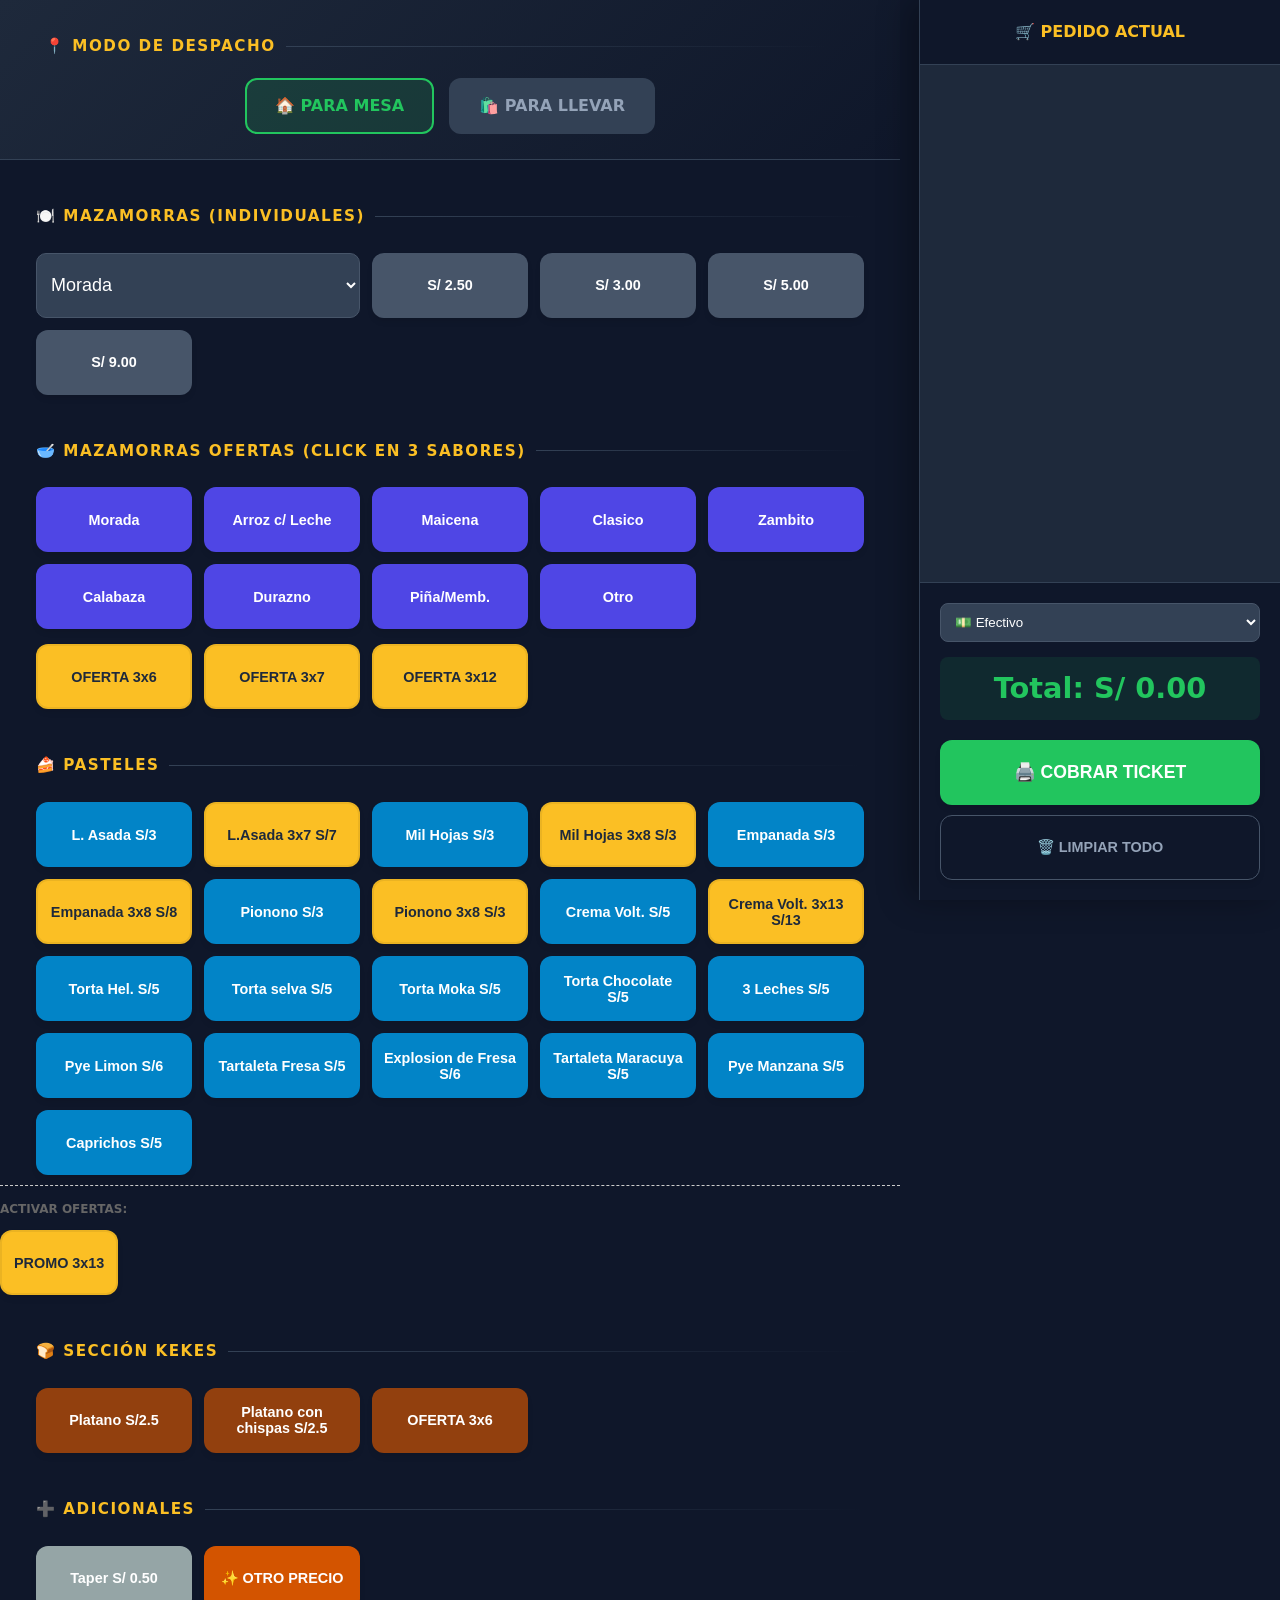
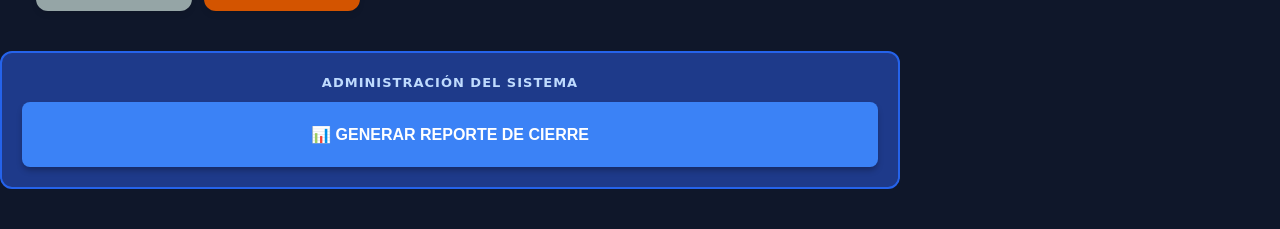
==== index.html @ 549e1aff "Add files via upload" ====
﻿<!DOCTYPE html>
<html lang="es">
<head>
    <meta charset="UTF-8">
    <title>Sistema de Ventas - Astrid</title>
    <link rel="stylesheet" href="StyleSheet.css">
</head>
<body>

    <div id="notificacion-flotante" style="display:none; position: fixed; bottom: 20px; left: 20px; background: #1e293b; color: white; padding: 15px 25px; border-radius: 12px; border: 2px solid #fbbf24; box-shadow: 0 10px 15px -3px rgba(0,0,0,0.5); z-index: 9999; font-family: sans-serif;">
        <div style="font-weight: bold; color: #fbbf24; margin-bottom: 5px;">🔥 MODO OFERTA ACTIVO</div>
        <div id="texto-progreso">Seleccionando sabores...</div>
        <div style="width: 100%; background: #334155; height: 8px; border-radius: 4px; margin-top: 10px;">
            <div id="barra-progreso" style="width: 0%; background: #fbbf24; height: 100%; border-radius: 4px; transition: width 0.3s ease;"></div>
        </div>
        <div style="margin-top: 10px; text-align: right;">
            <a href="javascript:void(0)" onclick="cancelarOferta()" style="color: #ef4444; font-size: 11px; font-weight: bold; text-decoration: none; text-transform: uppercase;">❌ Cancelar Promo</a>
        </div>
    </div>

    <div class="header-service">
        <div class="category" style="margin:0; border:none; background:none;">📍 MODO DE DESPACHO</div>
        <div class="radio-group">
            <input type="radio" id="modoMesa" name="destino" value="Mesa" checked>
            <label for="modoMesa">🏠 PARA MESA</label>

            <input type="radio" id="modoLlevar" name="destino" value="Llevar">
            <label for="modoLlevar">🛍️ PARA LLEVAR</label>
        </div>
    </div>

    <div class="category">🍽️ Mazamorras (Individuales)</div>
    <div class="container">
        <select id="saborMesa" style="padding:10px; font-size:18px; border-radius:10px; grid-column: span 2;">
            <option value="Morada">Morada</option>
            <option value="Arroz">Arroz c/ Leche</option>
            <option value="Clasico">Clasico</option>
            <option value="Zambito">Zambito</option>
            <option value="Calabaza">Calabaza</option>
            <option value="Durazno">Durazno</option>
            <option value="Piña c/ Membrillo">Piña c/ Membrillo</option>
            <option value="Maicena">Maicena</option>
            <option value="Otro">Otro</option>
        </select>
        <button class="btn-mesa" onclick="agregarConTipo(null, 2.50, 'saborMesa')">S/ 2.50</button>
        <button class="btn-mesa" onclick="agregarConTipo(null, 3.00, 'saborMesa')">S/ 3.00</button>
        <button class="btn-mesa" onclick="agregarConTipo(null, 5.00, 'saborMesa')">S/ 5.00</button>
        <button class="btn-mesa" onclick="agregarConTipo(null, 9.00, 'saborMesa')">S/ 9.00</button>
    </div>

    <div class="category">🥣 Mazamorras Ofertas (Click en 3 sabores)</div>
    <div class="container" id="seccion-maza">
        <button class="btn-maza" onclick="gestionarMaza('Morada')">Morada</button>
        <button class="btn-maza" onclick="gestionarMaza('Arroz con Leche')">Arroz c/ Leche</button>
        <button class="btn-maza" onclick="gestionarMaza('Maicena')">Maicena</button>
        <button class="btn-maza" onclick="gestionarMaza('Clasico')">Clasico</button>
        <button class="btn-maza" onclick="gestionarMaza('Zambito')">Zambito</button>
        <button class="btn-maza" onclick="gestionarMaza('Calabaza')">Calabaza</button>
        <button class="btn-maza" onclick="gestionarMaza('Durazno')">Durazno</button>
        <button class="btn-maza" onclick="gestionarMaza('Piña')">Piña/Memb.</button>
        <button class="btn-maza" onclick="gestionarMaza('Otro')">Otro</button>
    </div>

    <div class="container" style="margin-top:15px;">

        <button class="btn-offer" onclick="activarOferta(6.00, '3x6')">OFERTA 3x6</button>
        <button class="btn-offer" onclick="activarOferta(7.00, '3x7')">OFERTA 3x7</button>
        <button class="btn-offer" onclick="activarOferta(12.00, '3x12')">OFERTA 3x12</button>

    </div>



    <div class="category">🍰 Pasteles</div>
    <div class="container">
        <button class="btn-pastel" onclick="gestionarPastel('Leche Asada', 3.00)">L. Asada S/3</button>
        <button class="btn-offer" onclick="gestionarPastel('Leche Asada 3x7', 7.00)">L.Asada 3x7 S/7</button>
        <button class="btn-pastel" onclick="gestionarPastel('Mil Hojas', 3.00)">Mil Hojas S/3</button>
        <button class="btn-offer" onclick="gestionarPastel('Mil Hojas', 8.00)">Mil Hojas 3x8 S/3</button>
        <button class="btn-pastel" onclick="gestionarPastel('Empanada', 3.00)">Empanada S/3</button>
        <button class="btn-offer" onclick="gestionarPastel('Empanada 3x8', 8.00)">Empanada 3x8 S/8</button>
        <button class="btn-pastel" onclick="gestionarPastel('Pionono', 3.00)">Pionono S/3</button>
        <button class="btn-offer" onclick="gestionarPastel('Pionono', 8.00)">Pionono 3x8 S/3</button>
        <button class="btn-pastel" onclick="gestionarPastel('Crema Volt.', 5.00)">Crema Volt. S/5</button>
        <button class="btn-offer" onclick="gestionarPastel('Crema Volt.3x13', 13.00)">Crema Volt. 3x13 S/13</button>
        <button class="btn-pastel" onclick="gestionarPastel('Torta Helada', 5.00)">Torta Hel. S/5</button>
        <button class="btn-pastel" onclick="gestionarPastel('Torta Selva ', 5.00)">Torta  selva S/5</button>
        <button class="btn-pastel" onclick="gestionarPastel('Torta Moka ', 5.00)">Torta Moka S/5</button>
        <button class="btn-pastel" onclick="gestionarPastel('Torta Chocolate ', 5.00)">Torta  Chocolate S/5</button>
        <button class="btn-pastel" onclick="gestionarPastel('Tres Leches', 5.00)">3 Leches S/5</button>
        <button class="btn-pastel" onclick="gestionarPastel('Pye Limon', 6.00)">Pye Limon S/6</button>
        <button class="btn-pastel" onclick="gestionarPastel('Tartaleta Fresa ', 5.00)">Tartaleta Fresa S/5</button>
        <button class="btn-pastel" onclick="gestionarPastel('Explosion de Fresa ', 6.00)">Explosion de Fresa S/6</button>
        <button class="btn-pastel" onclick="gestionarPastel('Tartaleta Maracuya', 5.00)">Tartaleta Maracuya S/5</button>
        <button class="btn-pastel" onclick="gestionarPastel('Pye de manzana', 5.00)">Pye Manzana S/5</button>
        <button class="btn-pastel" onclick="gestionarPastel('Caprichos', 5.00)">Caprichos S/5</button>

    </div>

    <div style="grid-column: 1 / -1; margin: 10px 0; border-top: 1px dashed #ccc; padding-top: 10px;">
        <span style="font-size: 12px; color: #666; font-weight: bold;">ACTIVAR OFERTAS:</span>
    </div>
    <button class="btn-offer" onclick="activarOferta(13.00, '3x13')">PROMO 3x13</button>


    <div class="category">🍞 Sección Kekes</div>
    <div class="container">
        <button class="btn-keke" onclick="agregarConTipo('Keke Platano', 2.50)">Platano S/2.5</button>
        <button class="btn-keke" onclick="agregarConTipo('Keke Platano c/ chispas', 2.50)">Platano con chispas S/2.5</button>
        <button class="btn-keke" onclick="agregarConTipo('Kekes 3x6', 6.00)">OFERTA 3x6</button>
    </div>

    <div class="category" style="border-left-color: #7f8c8d;">➕ Adicionales</div>
    <div class="container">
        <button class="btn-mesa" style="background:#95a5a6" onclick="agregarConTipo('Taper Adicional', 0.50)">Taper S/ 0.50</button>
        <button class="btn-mesa" style="background:#d35400" onclick="agregarVentaLibre()">✨ OTRO PRECIO</button>
    </div>

    <div id="resumen-cuenta">
        <div class="cart-header">🛒 PEDIDO ACTUAL</div>
        <div id="lista-productos"></div>

        <div class="resumen-footer">
            <select id="metodoPago" style="width:100%; padding:10px; margin-bottom:15px; border-radius:8px;">
                <option value="Efectivo">💵 Efectivo</option>
                <option value="Yape/Plin">📱 Yape / Plin</option>
                <option value="Transferencia">🏦 Transferencia</option>
            </select>
            <div id="total-cuenta">Total: S/ 0.00</div>
            <button class="btn-cobrar" onclick="cobrarMesaCompleta()">🖨️ COBRAR TICKET</button>
            <button class="btn-limpiar" onclick="limpiarMesa()">🗑️ LIMPIAR TODO</button>
        </div>
    </div>



    <div style="margin: 40px 0; padding: 20px; background: #1e3a8a; border-radius: 12px; border: 2px solid #2563eb; text-align: center;">
        <div style="font-size: 13px; color: #bfdbfe; margin-bottom: 10px; font-weight: bold; letter-spacing: 1px;">ADMINISTRACIÓN DEL SISTEMA</div>
        <button class="btn-cierre" onclick="generarCierreCaja()" style="width: 100%; background: #3b82f6; color: white; border: none; padding: 18px; border-radius: 8px; font-weight: bold; cursor: pointer; font-size: 16px; box-shadow: 0 4px 6px -1px rgba(0,0,0,0.3); transition: background 0.3s;">
            📊 GENERAR REPORTE DE CIERRE
        </button>
    </div>

    <div id="modal-cierre" style="display:none; position: fixed; top: 0; left: 0; width: 100%; height: 100%; background: rgba(15, 23, 42, 0.9); z-index: 10000; justify-content: center; align-items: center; backdrop-filter: blur(4px);">
        <div style="background: #1e293b; padding: 30px; border-radius: 15px; width: 90%; max-width: 400px; text-align: center; box-shadow: 0 25px 50px -12px rgba(0,0,0,0.5); border: 1px solid #334155;">

            <h2 style="margin-top: 0; color: #f8fafc; font-family: sans-serif;">Cierre de Caja</h2>

            <div id="contenido-reporte" style="text-align: left; background: #0f172a; color: #38bdf8; padding: 20px; border-radius: 8px; font-family: 'Courier New', monospace; margin-bottom: 25px; border: 1px solid #1e3a8a; line-height: 1.6; font-size: 15px;">
            </div>

            <div style="display: flex; gap: 10px;">
                <button onclick="document.getElementById('modal-cierre').style.display='none'" style="flex: 1; padding: 12px; background: #334155; color: white; border: none; border-radius: 8px; cursor: pointer; font-weight: bold;">CERRAR</button>
                <button onclick="reiniciarDia()" style="padding: 12px; background: #991b1b; color: #fecaca; border: none; border-radius: 8px; cursor: pointer; font-size: 18px;" title="Borrar datos del día">🗑️</button>
            </div>
        </div>
    </div>

    <script src="JavaScript.js"></script>
</body>
</html>
---- StyleSheet.css ----
﻿/* --- CONFIGURACIÓN BASE --- */
:root {
    --bg-dark: #0f172a;
    --card-bg: #1e293b;
    --text-main: #f8fafc;
    --text-dim: #94a3b8;
    --accent-gold: #fbbf24;
    --accent-blue: #38bdf8;
    --accent-green: #22c55e;
    --accent-red: #ef4444;
    --accent-orange: #f97316;
    --radius: 12px;
}

body {
    font-family: 'Inter', system-ui, -apple-system, sans-serif;
    background-color: var(--bg-dark);
    color: var(--text-main);
    margin: 0;
    padding-right: 380px; /* Espacio para el panel derecho */
    line-height: 1.5;
}

/* --- HEADER DE SERVICIO --- */
.header-service {
    background: linear-gradient(135deg, #1e293b 0%, #0f172a 100%);
    padding: 25px;
    border-bottom: 1px solid #334155;
    margin-bottom: 20px;
}

.radio-group {
    display: flex;
    justify-content: center;
    gap: 15px;
    margin-top: 10px;
}

    .radio-group input {
        display: none;
    }

    .radio-group label {
        padding: 14px 28px;
        background: #334155;
        border-radius: var(--radius);
        cursor: pointer;
        font-weight: 700;
        transition: all 0.3s cubic-bezier(0.4, 0, 0.2, 1);
        color: var(--text-dim);
        border: 2px solid transparent;
        display: flex;
        align-items: center;
        gap: 8px;
    }

#modoMesa:checked + label {
    background: rgba(34, 197, 94, 0.15);
    border-color: var(--accent-green);
    color: var(--accent-green);
}

#modoLlevar:checked + label {
    background: rgba(249, 115, 22, 0.15);
    border-color: var(--accent-orange);
    color: var(--accent-orange);
}

/* --- CATEGORÍAS --- */
.category {
    margin: 35px auto 15px;
    padding: 10px 20px;
    font-size: 0.95rem;
    font-weight: 800;
    text-transform: uppercase;
    letter-spacing: 1.5px;
    color: var(--accent-gold);
    display: flex;
    align-items: center;
    gap: 10px;
    width: 92%;
}

    .category::after {
        content: "";
        flex: 1;
        height: 1px;
        background: linear-gradient(90deg, #334155, transparent);
    }

/* --- CONTENEDORES --- */
.container {
    width: 92%;
    margin: 0 auto;
    display: grid;
    gap: 12px;
    grid-template-columns: repeat(auto-fill, minmax(140px, 1fr));
}

/* --- ESTILO DE BOTONES --- */
button {
    border: none;
    border-radius: var(--radius);
    font-weight: 600;
    cursor: pointer;
    transition: all 0.2s ease;
    color: white;
    min-height: 65px;
    padding: 12px;
    font-size: 0.9rem;
    box-shadow: 0 4px 6px -1px rgba(0, 0, 0, 0.1);
}

    button:hover {
        transform: translateY(-2px);
        filter: brightness(1.1);
        box-shadow: 0 10px 15px -3px rgba(0, 0, 0, 0.2);
    }

/* Colores por sección */
.btn-maza {
    background: #4f46e5;
}

.btn-mesa {
    background: #475569;
}

.btn-pastel {
    background: #0284c7;
}

.btn-bebidas {
    background: #0d9488;
}

.btn-keke {
    background: #92400e;
}

.btn-offer {
    background: var(--accent-gold);
    color: #1e293b;
    font-weight: 800;
    border: 2px solid #00000010;
}

/* --- PANEL DE CUENTA (DERECHA) --- */
#resumen-cuenta {
    position: fixed;
    right: 0;
    top: 0;
    bottom: 0;
    width: 360px;
    background: #1e293b;
    border-left: 1px solid #334155;
    display: flex;
    flex-direction: column;
    box-shadow: -10px 0 30px rgba(0,0,0,0.3);
}

.cart-header {
    background: #0f172a;
    padding: 20px;
    font-weight: 800;
    text-align: center;
    color: var(--accent-gold);
    border-bottom: 1px solid #334155;
}

#lista-productos {
    flex: 1;
    overflow-y: auto;
    padding: 15px;
}

.item-fila {
    background: #334155;
    margin-bottom: 10px;
    padding: 15px;
    border-radius: 10px;
    display: flex;
    flex-direction: column;
    gap: 5px;
    position: relative;
    border-left: 4px solid var(--accent-blue);
}

.item-info {
    display: flex;
    justify-content: space-between;
    font-weight: 700;
}

.item-tags {
    font-size: 0.75rem;
    color: var(--text-dim);
    text-transform: uppercase;
}

.btn-eliminar {
    position: absolute;
    right: 10px;
    top: 50%;
    transform: translateY(-50%);
    background: #ef444420;
    color: var(--accent-red);
    width: 32px;
    height: 32px;
    min-height: auto;
    border-radius: 8px;
}

/* --- FOOTER DEL CARRITO --- */
.resumen-footer {
    background: #0f172a;
    padding: 20px;
    border-top: 1px solid #334155;
}

#total-cuenta {
    font-size: 1.8rem;
    font-weight: 900;
    color: var(--accent-green);
    text-align: center;
    margin-bottom: 20px;
    padding: 10px;
    background: rgba(34, 197, 94, 0.1);
    border-radius: 8px;
}

.btn-cobrar {
    background: var(--accent-green);
    width: 100%;
    height: 60px;
    font-size: 1.1rem;
    margin-bottom: 10px;
}

.btn-limpiar {
    background: transparent;
    border: 1px solid #475569;
    width: 100%;
    height: 40px;
    color: var(--text-dim);
}

/* --- SELECTS --- */
select {
    background: #334155;
    color: white;
    border: 1px solid #475569;
    padding: 12px;
    border-radius: var(--radius);
    outline: none;
}
/* Animación de vibración suave */
@keyframes vibrar {
    0% {
        transform: rotate(0deg);
    }

    25% {
        transform: rotate(1deg);
    }

    50% {
        transform: rotate(0eg);
    }

    75% {
        transform: rotate(-1deg);
    }

    100% {
        transform: rotate(0deg);
    }
}

/* Clase que aplicaremos a los botones */
.boton-activo-promo {
    animation: vibrar 0.3s infinite;
    border: 2px solid #fbbf24 !important; /* Color dorado para resaltar */
    box-shadow: 0 0 10px #fbbf24;
    z-index: 10;
}

@keyframes latido-suave {
    0% {
        transform: scale(1);
    }

    50% {
        transform: scale(1.03);
    }
    /* Crece casi nada, solo para dar señal de vida */
    100% {
        transform: scale(1);
    }
}

/* 2. Clase que activa el efecto sin cambiar colores drásticamente */
.vibrar-ahora {
    animation: latido-suave 1.2s ease-in-out infinite; /* Es lento y suave, no como temblor */
    /* En lugar de un color sólido que tape el nombre, usaremos un borde que brille */
    outline: 3px solid #fbbf24; /* Resalta el borde sin tocar el fondo */
    outline-offset: -3px; /* Mantiene el borde por dentro */
    /* Un pequeño resplandor externo para que se note cuál elegir */
    box-shadow: 0 0 10px rgba(251, 191, 36, 0.5);
    position: relative;
    z-index: 5;
}
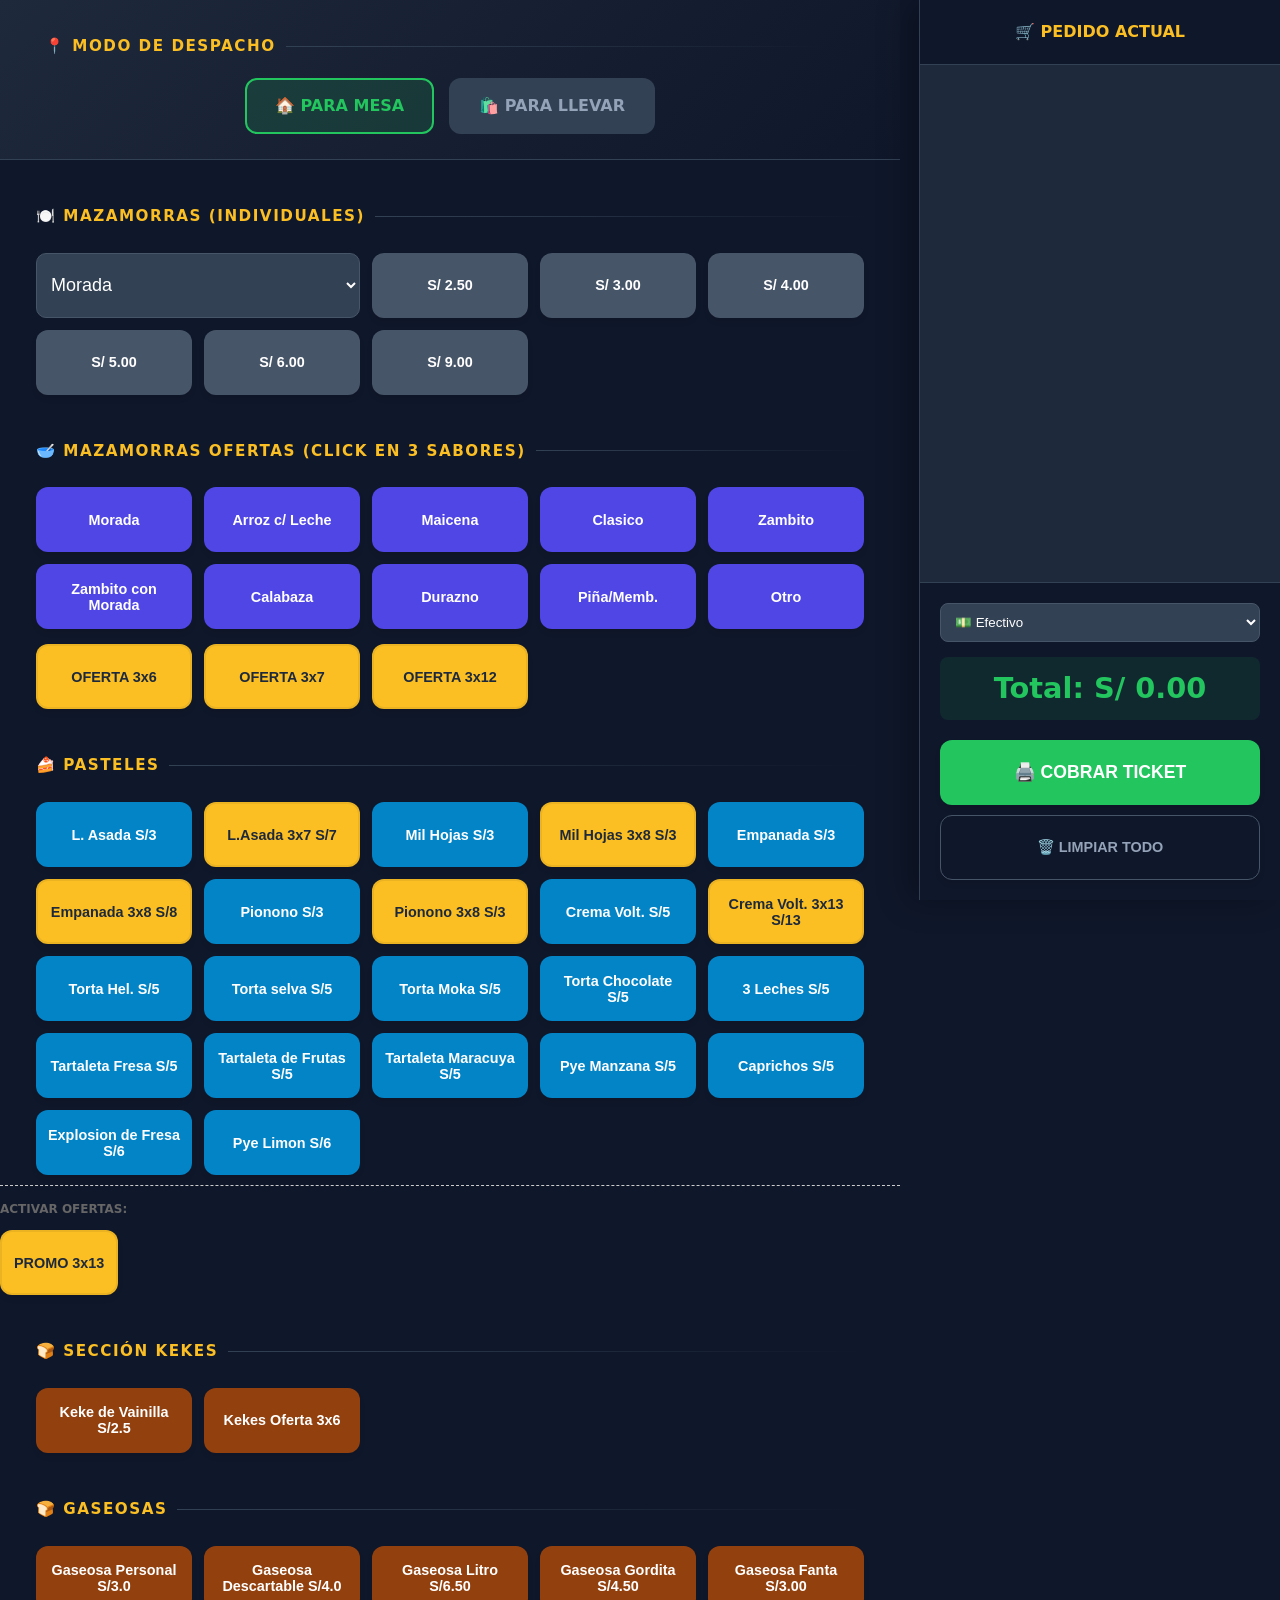
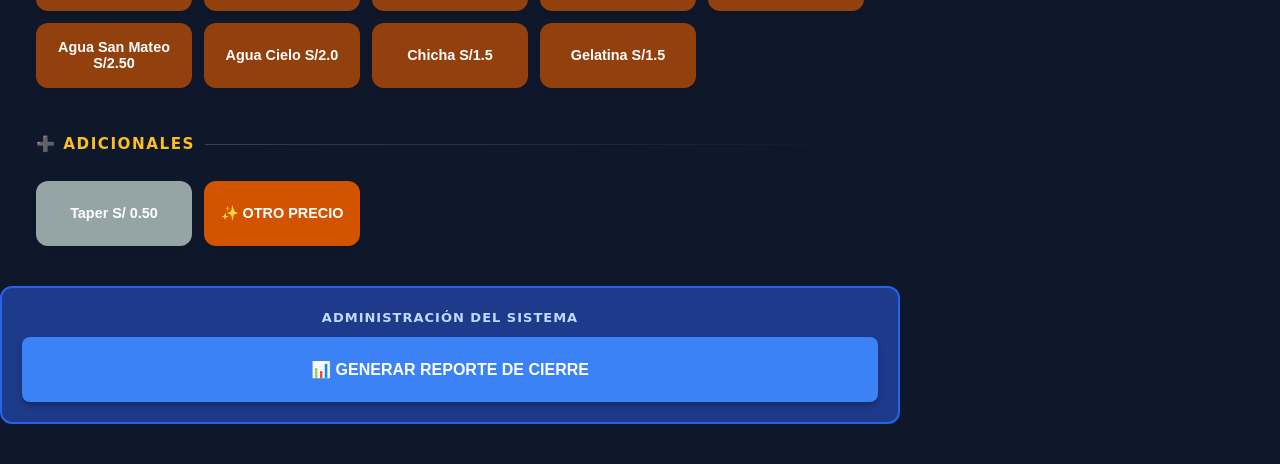
==== commit 61a7c105: "CAMBIO 12-02" ====
--- a/index.html
+++ b/index.html
@@ -39,12 +39,15 @@
             <option value="Calabaza">Calabaza</option>
             <option value="Durazno">Durazno</option>
             <option value="Piña c/ Membrillo">Piña c/ Membrillo</option>
+            <option value="Zambito c/ Morada">Zambito c/ Morada </option>
             <option value="Maicena">Maicena</option>
             <option value="Otro">Otro</option>
         </select>
         <button class="btn-mesa" onclick="agregarConTipo(null, 2.50, 'saborMesa')">S/ 2.50</button>
         <button class="btn-mesa" onclick="agregarConTipo(null, 3.00, 'saborMesa')">S/ 3.00</button>
+        <button class="btn-mesa" onclick="agregarConTipo(null, 4.00, 'saborMesa')">S/ 4.00</button>
         <button class="btn-mesa" onclick="agregarConTipo(null, 5.00, 'saborMesa')">S/ 5.00</button>
+        <button class="btn-mesa" onclick="agregarConTipo(null, 6.00, 'saborMesa')">S/ 6.00</button>
         <button class="btn-mesa" onclick="agregarConTipo(null, 9.00, 'saborMesa')">S/ 9.00</button>
     </div>
 
@@ -55,6 +58,7 @@
         <button class="btn-maza" onclick="gestionarMaza('Maicena')">Maicena</button>
         <button class="btn-maza" onclick="gestionarMaza('Clasico')">Clasico</button>
         <button class="btn-maza" onclick="gestionarMaza('Zambito')">Zambito</button>
+        <button class="btn-maza" onclick="gestionarMaza('Zambito con Morada')">Zambito con Morada</button>
         <button class="btn-maza" onclick="gestionarMaza('Calabaza')">Calabaza</button>
         <button class="btn-maza" onclick="gestionarMaza('Durazno')">Durazno</button>
         <button class="btn-maza" onclick="gestionarMaza('Piña')">Piña/Memb.</button>
@@ -80,7 +84,7 @@
         <button class="btn-pastel" onclick="gestionarPastel('Empanada', 3.00)">Empanada S/3</button>
         <button class="btn-offer" onclick="gestionarPastel('Empanada 3x8', 8.00)">Empanada 3x8 S/8</button>
         <button class="btn-pastel" onclick="gestionarPastel('Pionono', 3.00)">Pionono S/3</button>
-        <button class="btn-offer" onclick="gestionarPastel('Pionono', 8.00)">Pionono 3x8 S/3</button>
+        <button class="btn-offer" onclick="gestionarPastel('Pionono 3x8', 8.00)">Pionono 3x8 S/3</button>
         <button class="btn-pastel" onclick="gestionarPastel('Crema Volt.', 5.00)">Crema Volt. S/5</button>
         <button class="btn-offer" onclick="gestionarPastel('Crema Volt.3x13', 13.00)">Crema Volt. 3x13 S/13</button>
         <button class="btn-pastel" onclick="gestionarPastel('Torta Helada', 5.00)">Torta Hel. S/5</button>
@@ -88,12 +92,13 @@
         <button class="btn-pastel" onclick="gestionarPastel('Torta Moka ', 5.00)">Torta Moka S/5</button>
         <button class="btn-pastel" onclick="gestionarPastel('Torta Chocolate ', 5.00)">Torta  Chocolate S/5</button>
         <button class="btn-pastel" onclick="gestionarPastel('Tres Leches', 5.00)">3 Leches S/5</button>
-        <button class="btn-pastel" onclick="gestionarPastel('Pye Limon', 6.00)">Pye Limon S/6</button>
         <button class="btn-pastel" onclick="gestionarPastel('Tartaleta Fresa ', 5.00)">Tartaleta Fresa S/5</button>
-        <button class="btn-pastel" onclick="gestionarPastel('Explosion de Fresa ', 6.00)">Explosion de Fresa S/6</button>
+        <button class="btn-pastel" onclick="gestionarPastel('Tartaleta de Frutas ', 5.00)">Tartaleta de Frutas S/5</button>
         <button class="btn-pastel" onclick="gestionarPastel('Tartaleta Maracuya', 5.00)">Tartaleta Maracuya S/5</button>
         <button class="btn-pastel" onclick="gestionarPastel('Pye de manzana', 5.00)">Pye Manzana S/5</button>
         <button class="btn-pastel" onclick="gestionarPastel('Caprichos', 5.00)">Caprichos S/5</button>
+        <button class="btn-pastel" onclick="gestionarPastel('Explosion de Fresa ', 6.00)">Explosion de Fresa S/6</button>
+        <button class="btn-pastel" onclick="gestionarPastel('Pye Limon', 6.00)">Pye Limon S/6</button>
 
     </div>
 
@@ -105,10 +110,26 @@
 
     <div class="category">🍞 Sección Kekes</div>
     <div class="container">
-        <button class="btn-keke" onclick="agregarConTipo('Keke Platano', 2.50)">Platano S/2.5</button>
-        <button class="btn-keke" onclick="agregarConTipo('Keke Platano c/ chispas', 2.50)">Platano con chispas S/2.5</button>
-        <button class="btn-keke" onclick="agregarConTipo('Kekes 3x6', 6.00)">OFERTA 3x6</button>
+        <button class="btn-keke" onclick="agregarConTipo('Keke Vainilla', 2.50)">Keke de Vainilla S/2.5</button>
+        <button class="btn-keke" onclick="agregarConTipo('Kekes 3x6', 6.00)">Kekes Oferta 3x6</button>
     </div>
+
+    <div class="category">🍞 Gaseosas</div>
+    <div class="container">
+        <button class="btn-keke" onclick="agregarConTipo('Gaseosa Personal', 3.00)">Gaseosa Personal S/3.0</button>
+        <button class="btn-keke" onclick="agregarConTipo('Gaseosa Descartable', 4.00)">Gaseosa Descartable S/4.0</button>
+        <button class="btn-keke" onclick="agregarConTipo('Gaseosa LItro', 6.50)">Gaseosa Litro S/6.50</button>
+        <button class="btn-keke" onclick="agregarConTipo('Gaseosa Gordita', 4.50)">Gaseosa Gordita S/4.50</button>
+        <button class="btn-keke" onclick="agregarConTipo('Gaseosa Fanta', 3.00)">Gaseosa Fanta S/3.00</button>
+        <button class="btn-keke" onclick="agregarConTipo('Agua San Mateo', 2.50)">Agua San Mateo S/2.50</button>
+        <button class="btn-keke" onclick="agregarConTipo('Agua Cielo', 2.00)">Agua Cielo S/2.0</button>
+        <button class="btn-keke" onclick="agregarConTipo('Chicha', 1.50)">Chicha S/1.5</button>
+        <button class="btn-keke" onclick="agregarConTipo('Gelatina', 1.50)">Gelatina S/1.5</button>
+
+
+        
+    </div>
+
 
     <div class="category" style="border-left-color: #7f8c8d;">➕ Adicionales</div>
     <div class="container">
